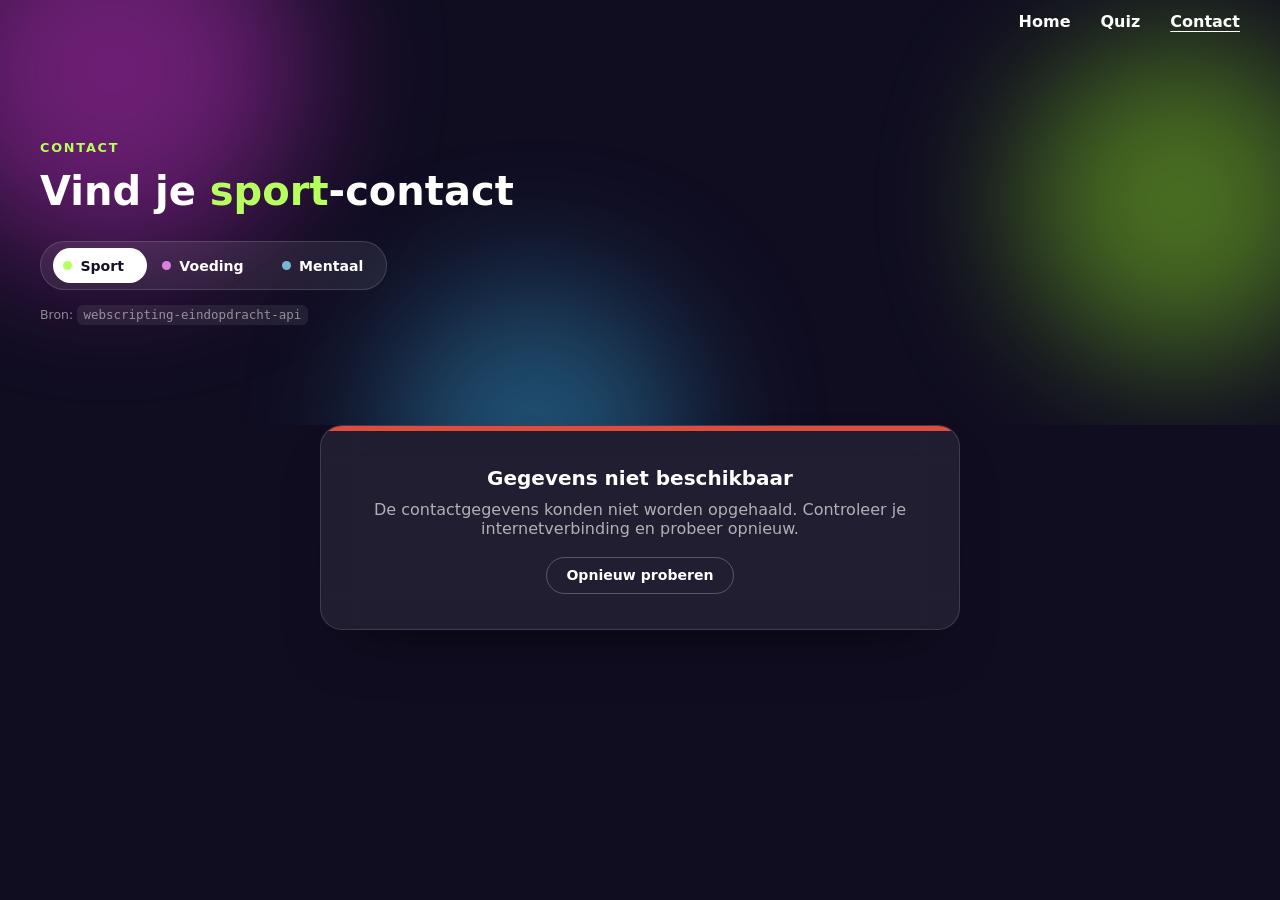
==== contact.html @ df2f8a09 "Add files via upload" ====
<!DOCTYPE html>
<html lang="en">
<head>
    <meta charset="UTF-8">
    <meta name="viewport" content="width=device-width, initial-scale=1.0">
    <link rel="stylesheet" href="style.css">
    <title>Contact Travel</title>
</head>
<body>

    <div class="container">
        <nav class="navbar">
            <div class="nav-right">
                <a href="index.html">Home</a>
                <a href="quiz.html">Quiz</a>
                <a href="contact.html" class="is-active">Contact</a>
            </div>
        </nav>
    </div>

    <header class="contact-hero">
        <div class="contact-blob blob-1" aria-hidden="true"></div>
        <div class="contact-blob blob-2" aria-hidden="true"></div>
        <div class="contact-blob blob-3" aria-hidden="true"></div>

        <div class="contact-hero-inner">
            <p class="eyebrow" data-anim="eyebrow">Contact</p>
            <h1 data-anim="heading">Vind je <span class="accent-word" data-word>sport</span>-contact</h1>
          
            <div class="chip-tabs" role="tablist" aria-label="Kies een categorie" data-anim="extra">
                <span class="chip-indicator" aria-hidden="true"></span>
                <button class="chip" type="button" role="tab" data-cat="sport" aria-selected="true">
                    <span class="chip-dot" style="--dot: var(--c-sport)"></span>Sport
                </button>
                <button class="chip" type="button" role="tab" data-cat="voeding" aria-selected="false">
                    <span class="chip-dot" style="--dot: var(--c-voeding)"></span>Voeding
                </button>
                <button class="chip" type="button" role="tab" data-cat="mentaal" aria-selected="false">
                    <span class="chip-dot" style="--dot: var(--c-mentaal)"></span>Mentaal
                </button>
            </div>

            <p class="fetch-note" data-anim="extra">Bron: <code>webscripting-eindopdracht-api</code></p>
        </div>
    </header>

    <main class="contact-main">
        <div class="contact-card" id="contactCard" aria-live="polite">
        <!-- zie contact.js -->
        </div>
    </main>


    <script src="https://cdnjs.cloudflare.com/ajax/libs/gsap/3.12.5/gsap.min.js"></script>
    <script src="contact.js"></script>

    
</body>
</html>
---- style.css ----
* {
    box-sizing: border-box;
}

body {
    margin: 0;
    font-family: 'Poppins', system-ui, -apple-system, sans-serif;
    background: hsl(250, 45%, 9%);
    color: white;
    min-height: 100vh;
}

.container {
    display: flex;
    flex-direction: column;
    gap: 0px;
}

.navbar {
    display: flex;
    position: fixed;
    padding: 12px 40px;
    width: 100%;
    justify-content: space-between;
    z-index: 100;
    box-sizing: border-box;
}

.nav-right {
    display: flex;
    gap: 30px;
    margin-left: auto;
    z-index: 10;
}

.nav-right a {
    color: white;
    text-decoration: none;
    font-weight: 700;
}

.nav-right a:hover {
    text-decoration: underline;
}

.random {
    background: linear-gradient(
        to right,
        hsl(300, 50%, 59%),
        hsl(87, 100%, 75%),
        hsl(200, 50%, 59%)
    );
    justify-content: flex-start;
    padding-left: 80px;
    padding-right: 100%;
    box-sizing: border-box;
    position: relative;
    overflow: hidden;
    min-height: 100vh;
}

.random > .content {
    color: white;
    display: flex;
}

/* navbar */

.nav-right a.is-active {
    text-decoration: underline;
    text-underline-offset: 4px;
}


/* contactpagina */

:root {
    --c-sport: hsl(87, 100%, 68%);
    --c-voeding: hsl(300, 55%, 68%);
    --c-mentaal: hsl(200, 55%, 65%);
    --accent: var(--c-sport);
}

.contact-hero {
    position: relative;
    padding: 140px 40px 90px;
    overflow: hidden;
    isolation: isolate;
}

.contact-blob {
    position: absolute;
    border-radius: 50%;
    filter: blur(70px);
    opacity: 0.55;
    z-index: -1;
    pointer-events: none;
}

.blob-1 { width: 380px; height: 380px; background: hsl(300, 60%, 45%); top: -120px; left: -80px; }
.blob-2 { width: 320px; height: 320px; background: hsl(87, 70%, 45%);  top: 40px; right: -60px; }
.blob-3 { width: 300px; height: 300px; background: hsl(200, 60%, 45%); bottom: -160px; left: 30%; }

.contact-hero-inner {
    max-width: 640px;
    position: relative;
}

.eyebrow {
    font-size: 0.8rem;
    text-transform: uppercase;
    letter-spacing: 0.14em;
    font-weight: 700;
    color: var(--accent);
    margin: 0 0 0.9rem;
    transition: color 0.35s ease;
}

.contact-hero h1 {
    font-size: 2rem;
    line-height: 1.1;
    margin: 0;
}

@media (min-width: 600px) {
    .contact-hero h1 {
        font-size: 2.5rem;
    }
}

.accent-word {
    color: var(--accent);
    transition: color 0.35s ease;
}

.contact-hero .lead {
    margin-top: 1rem;
    color: rgba(255, 255, 255, 0.75);
    max-width: 46ch;
    font-size: 1.02rem;
}

.chip-tabs {
    position: relative;
    display: inline-flex;
    gap: 0.3rem;
    margin-top: 1.75rem;
    padding: 0.35rem;
    background: rgba(255, 255, 255, 0.08);
    border: 1px solid rgba(255, 255, 255, 0.14);
    border-radius: 999px;
    max-width: 100%;
    overflow-x: auto;
}

.chip-indicator {
    position: absolute;
    top: 0.35rem;
    bottom: 0.35rem;
    left: 0.35rem;
    width: 0;
    background: white;
    border-radius: 999px;
    z-index: 0;
}

.chip {
    position: relative;
    z-index: 1;
    display: inline-flex;
    align-items: center;
    gap: 0.5rem;
    padding: 0.6rem 1.05rem;
    border-radius: 999px;
    font-size: 0.88rem;
    font-weight: 700;
    color: white;
    white-space: nowrap;
    background: none;
    border: none;
    font-family: inherit;
    cursor: pointer;
    transition: color 0.3s ease;
}

.chip[aria-selected="true"] {
    color: hsl(250, 45%, 12%);
}

.chip-dot {
    width: 9px;
    height: 9px;
    border-radius: 50%;
    background: var(--dot);
    flex-shrink: 0;
}

.fetch-note {
    margin-top: 1.1rem;
    font-size: 0.78rem;
    color: rgba(255, 255, 255, 0.5);
}

.fetch-note code {
    background: rgba(255, 255, 255, 0.08);
    padding: 0.15rem 0.4rem;
    border-radius: 6px;
}

.contact-main {
    padding: 0 40px 80px;
    display: flex;
    justify-content: center;
}

.contact-card {
    position: relative;
    width: 100%;
    max-width: 640px;
    background: rgba(255, 255, 255, 0.07);
    backdrop-filter: blur(18px);
    -webkit-backdrop-filter: blur(18px);
    border: 1px solid rgba(255, 255, 255, 0.14);
    border-radius: 22px;
    overflow: hidden;
    box-shadow: 0 30px 60px -30px rgba(0, 0, 0, 0.6);
}

.card-bar {
    height: 5px;
    width: 100%;
    background: var(--accent);
    transform: scaleX(0);
    transform-origin: left;
}

.card-top {
    display: flex;
    align-items: flex-start;
    gap: 1rem;
    padding: 1.6rem 1.6rem 1.2rem;
    flex-wrap: wrap;
}

.card-logo {
    width: 54px;
    height: 54px;
    border-radius: 14px;
    object-fit: cover;
    border: 1px solid rgba(255, 255, 255, 0.2);
}

.card-name {
    font-size: 1.25rem;
    margin: 0;
    font-weight: 700;
}

.card-person {
    margin: 0.3rem 0 0;
    font-size: 0.82rem;
    color: rgba(255, 255, 255, 0.65);
}

.status-badge {
    margin-left: auto;
    display: inline-flex;
    align-items: center;
    gap: 0.45rem;
    padding: 0.4rem 0.8rem;
    border-radius: 999px;
    background: rgba(255, 255, 255, 0.08);
    font-size: 0.78rem;
    font-weight: 700;
}

.status-dot {
    width: 8px;
    height: 8px;
    border-radius: 50%;
    background: #C7CDC1;
}

.status-badge.is-open .status-dot { background: hsl(140, 70%, 55%); }
.status-badge.is-open { color: hsl(140, 70%, 78%); background: hsla(140, 70%, 45%, 0.18); }
.status-badge.is-closed .status-dot { background: hsl(6, 70%, 60%); }
.status-badge.is-closed { color: hsl(6, 80%, 80%); background: hsla(6, 70%, 45%, 0.18); }

.card-data {
    margin: 0;
    padding: 0.4rem 1.6rem 0;
    display: grid;
    gap: 0.9rem;
}

.data-row {
    display: grid;
    grid-template-columns: 108px 1fr;
    gap: 0.5rem;
    align-items: baseline;
    padding-block: 0.6rem;
    border-top: 1px solid rgba(255, 255, 255, 0.1);
    margin: 0;
}

.data-row dt {
    font-size: 0.76rem;
    color: rgba(255, 255, 255, 0.55);
    text-transform: uppercase;
    letter-spacing: 0.04em;
    display: flex;
    align-items: center;
    gap: 0.4rem;
}

.data-row dt svg { width: 14px; height: 14px; flex-shrink: 0; }

.data-row dd {
    margin: 0;
    font-size: 0.92rem;
    word-break: break-word;
}

.data-row a { color: white; text-decoration: none; }
.data-row a:hover { color: var(--accent); text-decoration: underline; }

.card-hours {
    margin: 1.3rem 1.6rem 0;
    border-top: 1px solid rgba(255, 255, 255, 0.1);
    padding-top: 1rem;
}

.card-hours summary {
    cursor: pointer;
    font-weight: 700;
    font-size: 0.92rem;
    list-style: none;
    display: flex;
    align-items: center;
    gap: 0.5rem;
}

.card-hours summary::-webkit-details-marker { display: none; }

.card-hours summary .chev {
    width: 14px;
    height: 14px;
    transition: transform 0.25s ease;
}

.card-hours[open] summary .chev { transform: rotate(90deg); }

.hours-list {
    margin-top: 0.9rem;
    display: grid;
    gap: 0.35rem;
    font-size: 0.85rem;
    list-style: none;
    padding: 0;
}

.hours-list li {
    display: flex;
    justify-content: space-between;
    padding: 0.35rem 0.6rem;
    border-radius: 8px;
    color: rgba(255, 255, 255, 0.65);
}

.hours-list li.is-today {
    background: rgba(255, 255, 255, 0.1);
    color: white;
    font-weight: 700;
}

.card-social {
    margin: 1.4rem 1.6rem 1.7rem;
    display: flex;
    gap: 0.6rem;
}

.card-social a {
    width: 38px;
    height: 38px;
    display: inline-flex;
    align-items: center;
    justify-content: center;
    border-radius: 50%;
    border: 1px solid rgba(255, 255, 255, 0.18);
    color: white;
    transition: background 0.2s ease, transform 0.2s ease;
}

.card-social a svg { width: 17px; height: 17px; }

.card-social a:hover {
    background: var(--accent);
    color: hsl(250, 45%, 12%);
    transform: translateY(-2px);
}

.card-skeleton {
    padding: 1.8rem 1.6rem;
    display: grid;
    gap: 1rem;
}

.skel-line {
    height: 14px;
    border-radius: 7px;
    background: rgba(255, 255, 255, 0.1);
}

.skel-line.w-40 { width: 40%; height: 20px; }
.skel-line.w-60 { width: 60%; }
.skel-line.w-80 { width: 80%; }

.skel-avatar {
    width: 54px;
    height: 54px;
    border-radius: 14px;
    background: rgba(255, 255, 255, 0.1);
}

.skel-row { display: flex; gap: 1rem; align-items: center; }

.card-error {
    padding: 2.2rem 1.6rem;
    text-align: center;
}

.card-error p {
    color: rgba(255, 255, 255, 0.65);
    margin: 0.6rem 0 1.2rem;
}

.retry-btn {
    border: 1px solid rgba(255, 255, 255, 0.25);
    background: none;
    color: white;
    padding: 0.6rem 1.2rem;
    border-radius: 999px;
    font-weight: 700;
    font-size: 0.88rem;
    font-family: inherit;
    cursor: pointer;
}

.retry-btn:hover {
    background: white;
    color: hsl(250, 45%, 12%);
}

@media (max-width: 640px) {
    .navbar { padding: 12px 20px; }
    .contact-hero { padding: 120px 20px 60px; }
    .contact-main { padding: 0 20px 60px; }
    .data-row { grid-template-columns: 1fr; gap: 0.2rem; }
    .site-footer { padding: 24px 20px; justify-content: center; text-align: center; }
}

@media (prefers-reduced-motion: reduce) {
    * { animation-duration: 0.001ms !important; transition-duration: 0.001ms !important; }
}


/* quiz */

.quiz-hero {
    min-height: 85vh;
    position: relative;
    overflow: hidden;

    display: flex;
    align-items: center;

    padding: 140px 40px 100px;

    background:
        radial-gradient(
            circle at 10% 20%,
            rgba(200, 90, 220, 0.35),
            transparent 35%
        ),
        radial-gradient(
            circle at 90% 30%,
            rgba(120, 240, 130, 0.25),
            transparent 35%
        ),
        hsl(250, 45%, 9%);
}


.quiz-hero-content {
    max-width: 800px;
    margin: 0 auto;
    text-align: center;

    position: relative;
    z-index: 2;
}


.quiz-eyebrow {
    color: hsl(87, 100%, 68%);

    font-size: 0.8rem;
    font-weight: 700;

    letter-spacing: 0.18em;

    margin-bottom: 1rem;
}


.quiz-hero h1 {
    margin: 0;

    font-size: 3rem;
    font-size: calc(3rem + 4vw);

    line-height: 0.95;

    letter-spacing: -0.05em;
}


.quiz-hero h1 span {
    color: hsl(87, 100%, 68%);
}


.quiz-intro {
    max-width: 600px;

    margin: 2rem auto;

    color: rgba(255, 255, 255, 0.7);

    font-size: 1.05rem;

    line-height: 1.7;
}


.quiz-start-button {
    display: inline-flex;

    align-items: center;
    justify-content: center;

    gap: 0.8rem;

    padding: 0.9rem 1.5rem;

    border-radius: 999px;

    background: white;

    color: hsl(250, 45%, 12%);

    text-decoration: none;

    font-weight: 700;

    border: none;

    cursor: pointer;

    transition:
        transform 0.25s ease,
        box-shadow 0.25s ease;
}


.quiz-start-button:hover {
    transform: translateY(-4px);

    box-shadow:
        0 15px 35px rgba(0, 0, 0, 0.3);
}


.quiz-blob {
    position: absolute;

    border-radius: 50%;

    filter: blur(80px);

    pointer-events: none;

    opacity: 0.45;
}


.quiz-blob-1 {
    width: 400px;
    height: 400px;

    background: hsl(300, 60%, 45%);

    top: -150px;
    left: -100px;
}


.quiz-blob-2 {
    width: 350px;
    height: 350px;

    background: hsl(87, 70%, 45%);

    bottom: -150px;
    right: -100px;
}




.quiz-section {
    padding: 100px 20px;

    background: hsl(250, 45%, 9%);
}


.quiz-container {
    width: 100%;
    max-width: 760px;

    margin: 0 auto;
}




.quiz-progress-container {
    margin-bottom: 2rem;
}


.quiz-progress-text {
    display: flex;

    justify-content: space-between;

    margin-bottom: 0.7rem;

    color: rgba(255, 255, 255, 0.55);

    font-size: 0.8rem;

    text-transform: uppercase;

    letter-spacing: 0.08em;
}


.quiz-progress {
    width: 100%;

    height: 6px;

    background: rgba(255, 255, 255, 0.1);

    border-radius: 999px;

    overflow: hidden;
}


#progressBar {
    height: 100%;

    width: 16.6%;

    background:
        linear-gradient(
            to right,
            hsl(300, 55%, 65%),
            hsl(87, 100%, 68%)
        );

    border-radius: 999px;

    transition: width 0.45s ease;
}



.quiz-card {
    padding: 3rem !important;

    border-radius: 28px;

    background: rgba(255, 255, 255, 0.07);

    border: 1px solid rgba(255, 255, 255, 0.12);

    backdrop-filter: blur(18px);

    box-shadow:
        0 30px 70px rgba(0, 0, 0, 0.25);
}


.question-category {
    color: hsl(87, 100%, 68%);

    font-size: 0.75rem;

    font-weight: 700;

    letter-spacing: 0.15em;

    margin: 0 0 0.8rem;
}


.quiz-card h2 {
    font-size: calc(1.7rem + 1vw);

    line-height: 1.15;

    margin: 0 0 2rem;
}


/* answers */

.answers {
    display: grid;

    gap: 0.8rem;
}


.answer-button {
    width: 100%;

    display: flex;

    align-items: center;

    gap: 1rem;

    padding: 1rem 1.1rem;

    border-radius: 16px;

    border: 1px solid rgba(255, 255, 255, 0.12);

    background: rgba(255, 255, 255, 0.04);

    color: white;

    font-family: inherit;

    text-align: left;

    cursor: pointer;

    transition:
        transform 0.2s ease,
        background 0.2s ease,
        border-color 0.2s ease;
}


.answer-button:hover {
    transform: translateX(5px);

    background: rgba(255, 255, 255, 0.1);

    border-color:
        rgba(255, 255, 255, 0.3);
}


.answer-button.selected {
    background: hsl(87, 100%, 68%);

    color: hsl(250, 45%, 10%);

    border-color:
        hsl(87, 100%, 68%);

    transform: translateX(8px);
}


.answer-number {
    width: 34px;
    height: 34px;

    display: flex;

    align-items: center;
    justify-content: center;

    flex-shrink: 0;

    border-radius: 50%;

    border: 1px solid currentColor;

    font-weight: 700;

    font-size: 0.8rem;
}


.answer-text {
    flex: 1;

    font-size: 0.95rem;

    line-height: 1.4;
}


.answer-arrow {
    font-size: 1.2rem;

    opacity: 0.5;
}



.quiz-navigation {
    display: flex;

    justify-content: space-between;

    gap: 1rem;

    margin-top: 2rem;
}


.quiz-secondary-button,
.quiz-next-button {
    padding: 0.75rem 1.2rem;

    border-radius: 999px;

    font-family: inherit;

    font-weight: 700;

    cursor: pointer;

    transition:
        transform 0.2s ease,
        opacity 0.2s ease;
}


.quiz-secondary-button {
    color: white;

    background: transparent;

    border: 1px solid rgba(255, 255, 255, 0.2);
}


.quiz-next-button {
    color: hsl(250, 45%, 12%);

    background: white;

    border: 1px solid white;
}


.quiz-secondary-button:hover:not(:disabled),
.quiz-next-button:hover:not(:disabled) {
    transform: translateY(-2px);
}


.quiz-secondary-button:disabled,
.quiz-next-button:disabled {
    opacity: 0.3;

    cursor: not-allowed;
}




.quiz-result {
    display: none;

    padding: 2rem 4rem;

    border-radius: 28px;

    text-align: center;

    background:
        linear-gradient(
            135deg,
            rgba(255, 255, 255, 0.1),
            rgba(255, 255, 255, 0.04)
        );

    border: 1px solid rgba(255, 255, 255, 0.15);

    box-shadow:
        0 30px 70px rgba(0, 0, 0, 0.3);
}


.quiz-result.show {
    display: block;
}


.result-eyebrow {
    color: hsl(87, 100%, 68%);

    font-size: 0.75rem;

    font-weight: 700;

    letter-spacing: 0.15em;
}


.result-icon {
    font-size: 4rem;

    margin: 1.5rem 0;
}


.quiz-result h2 {
    font-size: 3.5rem;

    margin: 0 0 1rem;
}


.quiz-result > p:not(.result-eyebrow) {
    max-width: 550px;

    margin: 0 auto 2rem;

    color: rgba(255, 255, 255, 0.7);

    line-height: 1.7;
}


.result-destination {
    padding: 1rem;

    margin-bottom: 2rem;

    border-radius: 16px;

    background: rgba(255, 255, 255, 0.06);
}


.result-destination span {
    display: block;

    font-size: 0.7rem;

    letter-spacing: 0.12em;

    color: rgba(255, 255, 255, 0.5);

    margin-bottom: 0.3rem;
}


.result-destination strong {
    font-size: 1.2rem;
}




@media (max-width: 640px) {

    .quiz-hero {
        padding:
            120px 20px
            70px;

        min-height: 75vh;
    }


    .quiz-hero h1 {
        font-size: 3.5rem;
    }


    .quiz-intro {
        font-size: 0.95rem;
    }


    .quiz-section {
        padding:
            70px 20px;
    }


    .quiz-card {
        border-radius: 20px;
    }


    .answer-button {
        padding: 0.85rem;
    }


    .answer-text {
        font-size: 0.88rem;
    }


    .quiz-navigation {
        flex-direction: column-reverse;
    }


    .quiz-secondary-button,
    .quiz-next-button {
        width: 100%;
    }

}
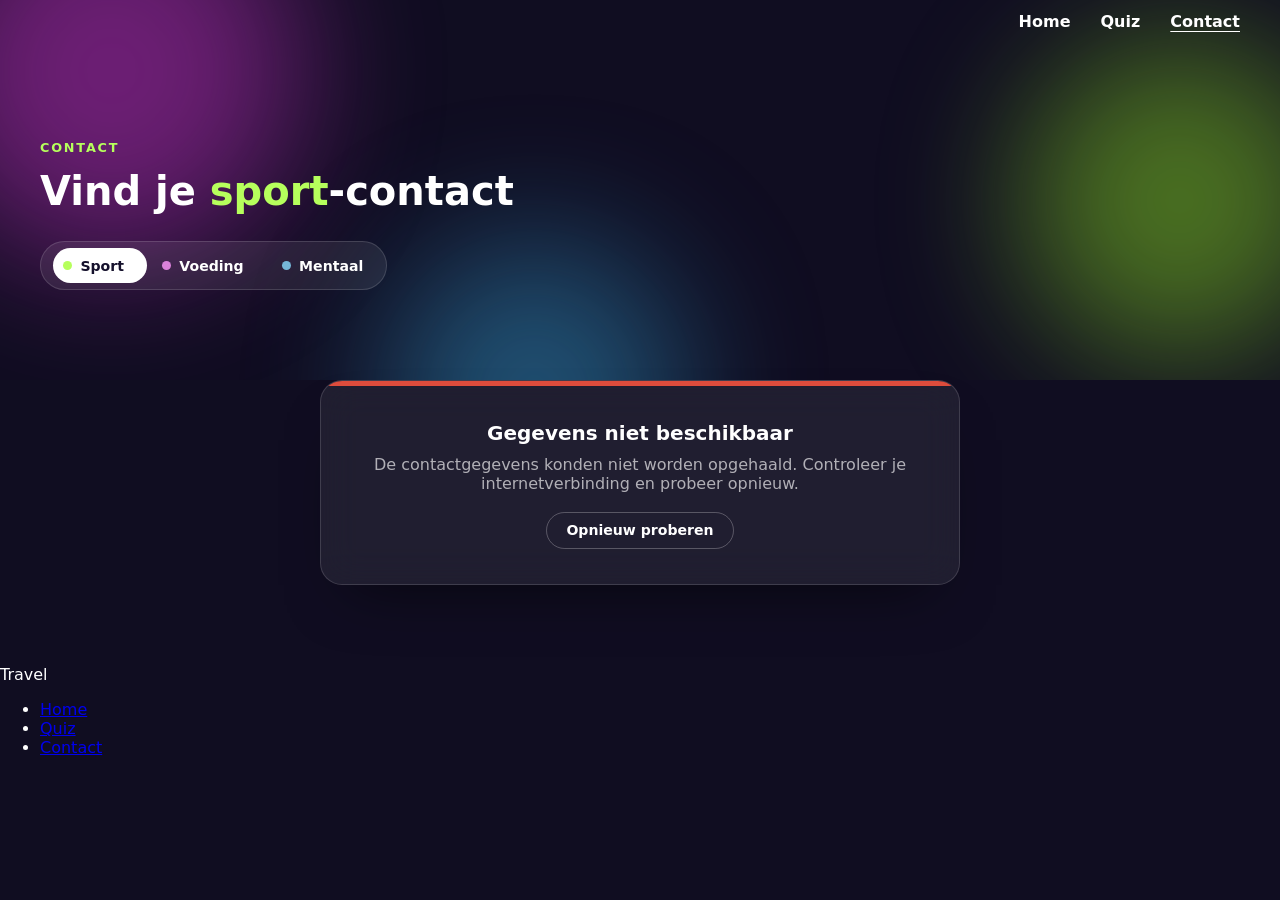
==== commit 0818f79c: "Add footer to contact.html Added footer section with brand and links." ====
--- a/contact.html
+++ b/contact.html
@@ -40,7 +40,6 @@
                 </button>
             </div>
 
-            <p class="fetch-note" data-anim="extra">Bron: <code>webscripting-eindopdracht-api</code></p>
         </div>
     </header>
 
@@ -54,6 +53,18 @@
     <script src="https://cdnjs.cloudflare.com/ajax/libs/gsap/3.12.5/gsap.min.js"></script>
     <script src="contact.js"></script>
 
+
+        <footer class="site-footer">
+        <span class="footer-brand">Travel</span>
+        <ul class="footer-links">
+            <li><a href="index.html">Home</a></li>
+            <li><a href="quiz.html">Quiz</a></li>
+            <li><a href="contact.html">Contact</a></li>
+        </ul>
+    </footer>
+
     
 </body>
 </html>
+
+
